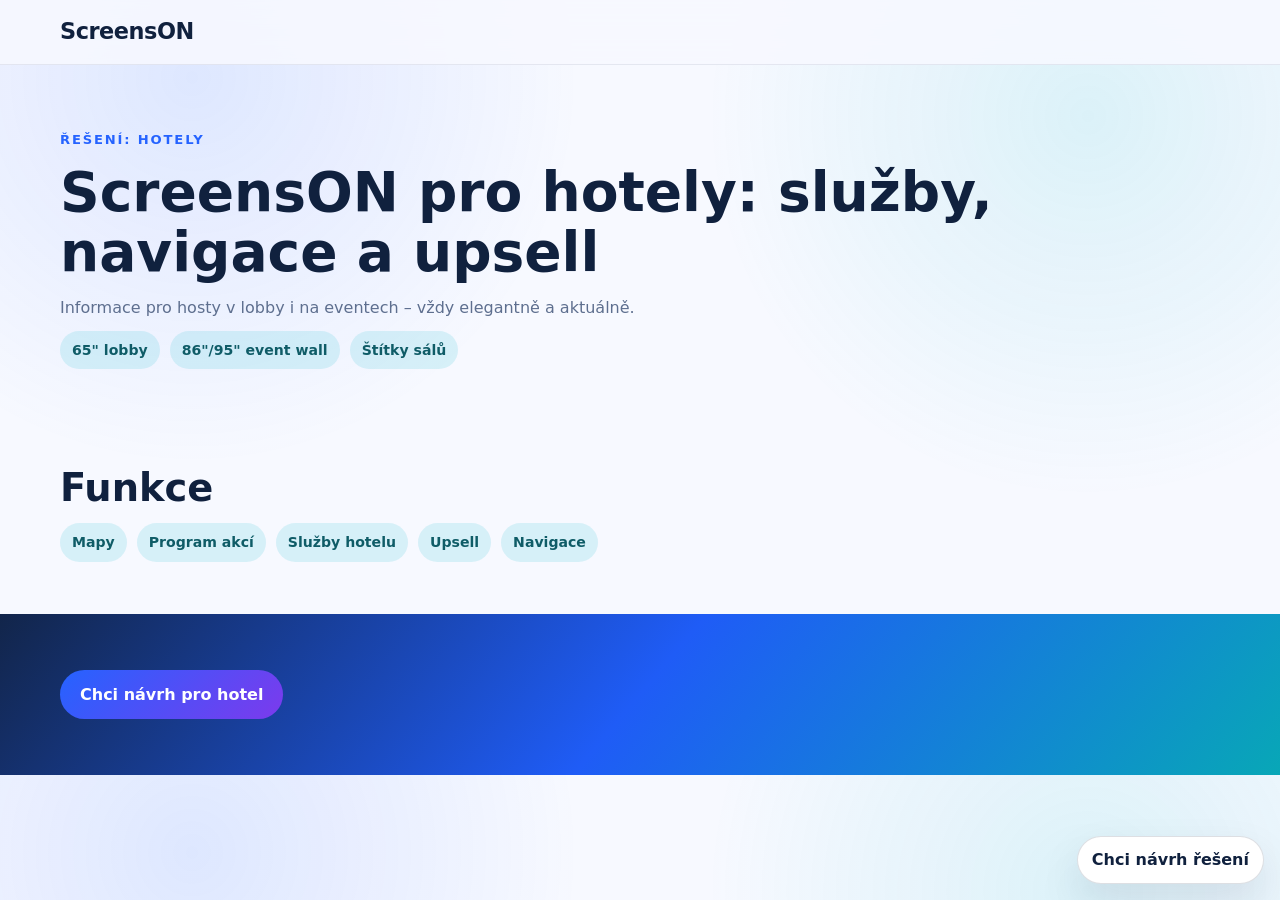
==== hotely.html @ 5580115f "Vytvořit moderní web ScreensON s podstránkami segmentů" ====
<!DOCTYPE html><html lang="cs"><head><meta charset="UTF-8"/><meta name="viewport" content="width=device-width, initial-scale=1"/><title>ScreensON pro hotely</title><link rel="stylesheet" href="styles.css"/></head><body><header class="site-header"><nav class="nav wrap"><a class="logo" href="index.html">ScreensON</a></nav></header><main><section class="hero wrap"><p class="eyebrow">Řešení: Hotely</p><h1>ScreensON pro hotely: služby, navigace a upsell</h1><p class="lead">Informace pro hosty v lobby i na eventech – vždy elegantně a aktuálně.</p><div class="pill-row"><span class="pill">65" lobby</span><span class="pill">86"/95" event wall</span><span class="pill">Štítky sálů</span></div></section><section class="wrap section"><h2>Funkce</h2><div class="pill-row"><span class="pill">Mapy</span><span class="pill">Program akcí</span><span class="pill">Služby hotelu</span><span class="pill">Upsell</span><span class="pill">Navigace</span></div></section><section class="final-cta"><div class="wrap"><a class="button" href="index.html#kontakt">Chci návrh pro hotel</a></div></section></main><a class="sticky-mini-cta" href="index.html#kontakt">Chci návrh řešení</a><script src="app.js"></script></body></html>
---- styles.css ----
:root {
  --bg: #f7f9ff;
  --surface: #ffffff;
  --text: #10213e;
  --muted: #5e6f8f;
  --primary: #2563ff;
  --secondary: #11b8c9;
  --accent: #7c3aed;
  --radius: 22px;
  --shadow: 0 18px 40px rgba(16, 33, 62, 0.1);
}

* { box-sizing: border-box; margin: 0; padding: 0; }
body {
  font-family: "Manrope", system-ui, sans-serif;
  color: var(--text);
  background: radial-gradient(circle at 15% 10%, rgba(37, 99, 255, 0.12), transparent 30%),
    radial-gradient(circle at 85% 15%, rgba(17, 184, 201, 0.12), transparent 30%),
    var(--bg);
  line-height: 1.6;
}
a { text-decoration: none; color: inherit; }
.wrap { width: min(1160px, 92%); margin: 0 auto; }

.site-header {
  position: sticky; top: 0; z-index: 30;
  backdrop-filter: blur(12px);
  background: rgba(247, 249, 255, 0.86);
  border-bottom: 1px solid rgba(16, 33, 62, 0.08);
}
.nav { display: flex; align-items: center; gap: 18px; padding: 14px 0; }
.logo { font-size: 1.4rem; font-weight: 800; letter-spacing: -0.02em; }
.nav-links { margin-left: auto; display: flex; align-items: center; gap: 16px; font-weight: 600; color: var(--muted); }
.subtle-link { font-size: 0.85rem; color: var(--muted); }

.dropdown { position: relative; }
.dropdown-toggle { border: 0; background: transparent; font: inherit; color: inherit; cursor: pointer; font-weight: 700; }
.dropdown-menu {
  position: absolute; top: 130%; left: 0; min-width: 220px;
  background: var(--surface); border-radius: 14px; box-shadow: var(--shadow);
  border: 1px solid rgba(16,33,62,.08); display: none; padding: 8px;
}
.dropdown.open .dropdown-menu { display: grid; gap: 4px; }
.dropdown-menu a { padding: 8px 10px; border-radius: 10px; }
.dropdown-menu a:hover { background: rgba(37, 99, 255, 0.08); }

.button {
  display: inline-flex; align-items: center; justify-content: center;
  border: 0; border-radius: 999px; padding: 12px 20px;
  background: linear-gradient(135deg, var(--primary), var(--accent)); color: #fff;
  font-weight: 700; cursor: pointer;
}
.button.small { padding: 9px 16px; font-size: .9rem; }
.button.ghost { background: transparent; color: var(--primary); border: 1px solid rgba(37,99,255,.3); }

.hero { padding: 64px 0 44px; }
.section-grid { display: grid; grid-template-columns: 1.1fr .9fr; gap: 28px; align-items: center; }
.eyebrow { text-transform: uppercase; letter-spacing: .14em; color: var(--primary); font-size: .82rem; font-weight: 800; }
h1 { font-size: clamp(2rem, 4.3vw, 3.6rem); line-height: 1.1; margin: 12px 0; }
h2 { font-size: clamp(1.6rem, 3vw, 2.5rem); line-height: 1.2; margin-bottom: 12px; }
.lead, .section-lead { color: var(--muted); max-width: 70ch; }
.actions { margin-top: 20px; display: flex; flex-wrap: wrap; gap: 12px; }
.benefits-inline { margin-top: 20px; display: flex; flex-wrap: wrap; gap: 10px; }
.benefits-inline span, .pill {
  background: rgba(17, 184, 201, 0.14); color: #0f5c67; padding: 8px 12px;
  border-radius: 999px; font-size: .88rem; font-weight: 700;
}

.device-mockup {
  background: #0d1a33; border-radius: 24px; padding: 18px; color: #c8dbff;
  box-shadow: var(--shadow);
}
.screen {
  width: 100%; aspect-ratio: 16/10; border-radius: 14px;
  background: linear-gradient(135deg, rgba(37,99,255,.7), rgba(17,184,201,.7), rgba(124,58,237,.75));
}
.section { padding: 52px 0; }
.alt { background: #eef3ff; }

.cards { display: grid; gap: 18px; }
.cards.three { grid-template-columns: repeat(3, minmax(0,1fr)); }
.solution-grid { grid-template-columns: repeat(4, minmax(0,1fr)); margin-top: 18px; }
.card {
  background: var(--surface); border-radius: var(--radius); box-shadow: var(--shadow);
  padding: 20px; display: grid; gap: 8px;
}
.card p, .card li { color: var(--muted); }
.card span { color: var(--primary); font-weight: 700; }

.trust { padding-bottom: 22px; }
.stats-grid { display: grid; grid-template-columns: repeat(4, minmax(0,1fr)); gap: 12px; }
.stats-grid article { background: #fff; border-radius: 14px; padding: 16px; box-shadow: var(--shadow); }
.steps { display: grid; grid-template-columns: repeat(4, minmax(0,1fr)); gap: 10px; }
.steps article { background: #fff; border-radius: 16px; padding: 14px; box-shadow: var(--shadow); }

.pill-row { display: flex; flex-wrap: wrap; gap: 10px; margin-top: 10px; }
.carousel { display: grid; grid-template-columns: repeat(3, minmax(0,1fr)); gap: 14px; }
.faq { display: grid; gap: 10px; }
details { background: #fff; border-radius: 14px; padding: 12px 14px; box-shadow: var(--shadow); }
summary { cursor: pointer; font-weight: 700; }

.final-cta {
  padding: 56px 0;
  background: linear-gradient(130deg, #12254a, #1f5cf6, #08a7b7);
  color: #fff;
}
.mini-form { background: #fff; color: var(--text); padding: 18px; border-radius: 16px; display: grid; gap: 10px; }
.mini-form input { width: 100%; padding: 10px 11px; border-radius: 10px; border: 1px solid rgba(16,33,62,.15); }
.form-note { font-size: .85rem; color: var(--muted); }

.footer { padding: 24px 0 40px; display: flex; justify-content: space-between; gap: 12px; color: var(--muted); }
.sticky-mini-cta {
  position: fixed; right: 16px; bottom: 16px; z-index: 20;
  background: #fff; border: 1px solid rgba(16,33,62,.14); border-radius: 999px; padding: 10px 14px;
  box-shadow: var(--shadow); font-weight: 700;
}
.plain-list { padding-left: 18px; display: grid; gap: 6px; }

.burger { display: none; border: 0; background: #fff; border-radius: 10px; padding: 8px 11px; }
@media (max-width: 960px) {
  .section-grid, .cards.three, .solution-grid, .stats-grid, .steps, .carousel { grid-template-columns: 1fr 1fr; }
  .subtle-link { display: none; }
}
@media (max-width: 740px) {
  .burger { display: block; margin-left: auto; }
  .nav-links {
    display: none; position: absolute; left: 4%; right: 4%; top: 66px; z-index: 10;
    background: #fff; border-radius: 14px; padding: 14px; box-shadow: var(--shadow);
    flex-direction: column; align-items: flex-start;
  }
  .nav-links.open { display: flex; }
  .section-grid, .cards.three, .solution-grid, .stats-grid, .steps, .carousel { grid-template-columns: 1fr; }
}
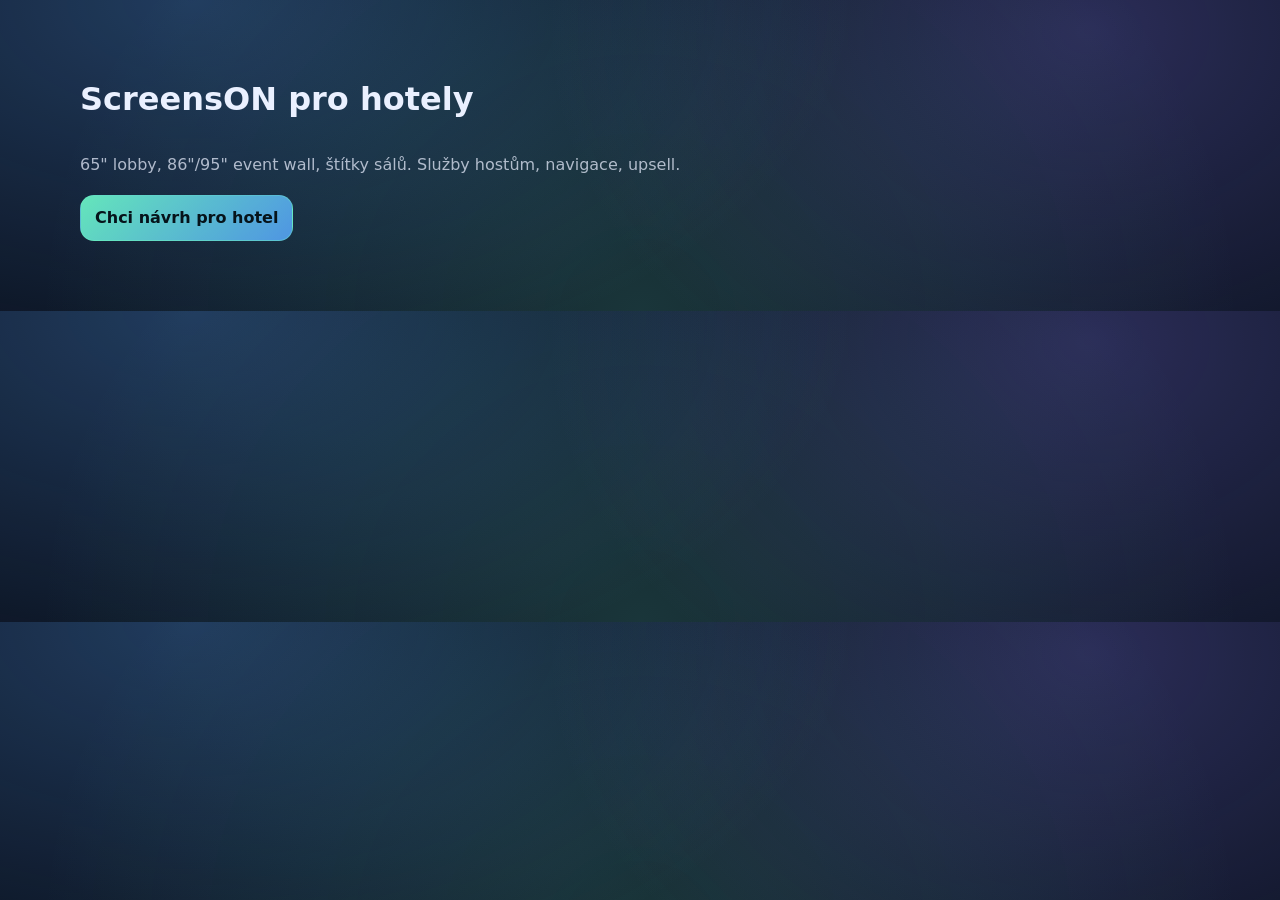
==== commit 57d418e0: "Zapracovat nový vizuální podklad a opravit strukturu webu" ====
--- a/hotely.html
+++ b/hotely.html
@@ -1 +1 @@
-<!DOCTYPE html><html lang="cs"><head><meta charset="UTF-8"/><meta name="viewport" content="width=device-width, initial-scale=1"/><title>ScreensON pro hotely</title><link rel="stylesheet" href="styles.css"/></head><body><header class="site-header"><nav class="nav wrap"><a class="logo" href="index.html">ScreensON</a></nav></header><main><section class="hero wrap"><p class="eyebrow">Řešení: Hotely</p><h1>ScreensON pro hotely: služby, navigace a upsell</h1><p class="lead">Informace pro hosty v lobby i na eventech – vždy elegantně a aktuálně.</p><div class="pill-row"><span class="pill">65" lobby</span><span class="pill">86"/95" event wall</span><span class="pill">Štítky sálů</span></div></section><section class="wrap section"><h2>Funkce</h2><div class="pill-row"><span class="pill">Mapy</span><span class="pill">Program akcí</span><span class="pill">Služby hotelu</span><span class="pill">Upsell</span><span class="pill">Navigace</span></div></section><section class="final-cta"><div class="wrap"><a class="button" href="index.html#kontakt">Chci návrh pro hotel</a></div></section></main><a class="sticky-mini-cta" href="index.html#kontakt">Chci návrh řešení</a><script src="app.js"></script></body></html>
+<!doctype html><html lang="cs"><head><meta charset="utf-8"/><meta name="viewport" content="width=device-width, initial-scale=1"/><title>ScreensON pro hotely</title><link rel="stylesheet" href="styles.css"/></head><body><main class="section"><div class="container"><div class="section-head"><h1>ScreensON pro hotely</h1><p>65" lobby, 86"/95" event wall, štítky sálů. Služby hostům, navigace, upsell.</p></div><p><a class="btn btn-primary" href="index.html#kontakt">Chci návrh pro hotel</a></p></div></main></body></html>
--- a/styles.css
+++ b/styles.css
@@ -1,133 +1,167 @@
-:root {
-  --bg: #f7f9ff;
-  --surface: #ffffff;
-  --text: #10213e;
-  --muted: #5e6f8f;
-  --primary: #2563ff;
-  --secondary: #11b8c9;
-  --accent: #7c3aed;
-  --radius: 22px;
-  --shadow: 0 18px 40px rgba(16, 33, 62, 0.1);
+:root{
+  --bg: #0b1220;
+  --surface: rgba(255,255,255,.06);
+  --surface-2: rgba(255,255,255,.10);
+  --text: #eaf0ff;
+  --muted: rgba(234,240,255,.72);
+  --line: rgba(234,240,255,.16);
+  --brand: #69f0c2;
+  --brand-2: #59a8ff;
+  --accent: #8a7dff;
+  --shadow: 0 18px 50px rgba(0,0,0,.35);
+  --shadow-soft: 0 12px 30px rgba(0,0,0,.22);
+  --radius: 18px;
+  --radius-lg: 26px;
+  --container: 1120px;
 }
 
-* { box-sizing: border-box; margin: 0; padding: 0; }
-body {
-  font-family: "Manrope", system-ui, sans-serif;
-  color: var(--text);
-  background: radial-gradient(circle at 15% 10%, rgba(37, 99, 255, 0.12), transparent 30%),
-    radial-gradient(circle at 85% 15%, rgba(17, 184, 201, 0.12), transparent 30%),
-    var(--bg);
-  line-height: 1.6;
-}
-a { text-decoration: none; color: inherit; }
-.wrap { width: min(1160px, 92%); margin: 0 auto; }
-
-.site-header {
-  position: sticky; top: 0; z-index: 30;
-  backdrop-filter: blur(12px);
-  background: rgba(247, 249, 255, 0.86);
-  border-bottom: 1px solid rgba(16, 33, 62, 0.08);
-}
-.nav { display: flex; align-items: center; gap: 18px; padding: 14px 0; }
-.logo { font-size: 1.4rem; font-weight: 800; letter-spacing: -0.02em; }
-.nav-links { margin-left: auto; display: flex; align-items: center; gap: 16px; font-weight: 600; color: var(--muted); }
-.subtle-link { font-size: 0.85rem; color: var(--muted); }
-
-.dropdown { position: relative; }
-.dropdown-toggle { border: 0; background: transparent; font: inherit; color: inherit; cursor: pointer; font-weight: 700; }
-.dropdown-menu {
-  position: absolute; top: 130%; left: 0; min-width: 220px;
-  background: var(--surface); border-radius: 14px; box-shadow: var(--shadow);
-  border: 1px solid rgba(16,33,62,.08); display: none; padding: 8px;
-}
-.dropdown.open .dropdown-menu { display: grid; gap: 4px; }
-.dropdown-menu a { padding: 8px 10px; border-radius: 10px; }
-.dropdown-menu a:hover { background: rgba(37, 99, 255, 0.08); }
-
-.button {
-  display: inline-flex; align-items: center; justify-content: center;
-  border: 0; border-radius: 999px; padding: 12px 20px;
-  background: linear-gradient(135deg, var(--primary), var(--accent)); color: #fff;
-  font-weight: 700; cursor: pointer;
-}
-.button.small { padding: 9px 16px; font-size: .9rem; }
-.button.ghost { background: transparent; color: var(--primary); border: 1px solid rgba(37,99,255,.3); }
-
-.hero { padding: 64px 0 44px; }
-.section-grid { display: grid; grid-template-columns: 1.1fr .9fr; gap: 28px; align-items: center; }
-.eyebrow { text-transform: uppercase; letter-spacing: .14em; color: var(--primary); font-size: .82rem; font-weight: 800; }
-h1 { font-size: clamp(2rem, 4.3vw, 3.6rem); line-height: 1.1; margin: 12px 0; }
-h2 { font-size: clamp(1.6rem, 3vw, 2.5rem); line-height: 1.2; margin-bottom: 12px; }
-.lead, .section-lead { color: var(--muted); max-width: 70ch; }
-.actions { margin-top: 20px; display: flex; flex-wrap: wrap; gap: 12px; }
-.benefits-inline { margin-top: 20px; display: flex; flex-wrap: wrap; gap: 10px; }
-.benefits-inline span, .pill {
-  background: rgba(17, 184, 201, 0.14); color: #0f5c67; padding: 8px 12px;
-  border-radius: 999px; font-size: .88rem; font-weight: 700;
+@media (prefers-reduced-motion: reduce){
+  *{ scroll-behavior:auto !important; transition:none !important; animation:none !important; }
 }
 
-.device-mockup {
-  background: #0d1a33; border-radius: 24px; padding: 18px; color: #c8dbff;
-  box-shadow: var(--shadow);
+*{ box-sizing: border-box; }
+html{ scroll-behavior: smooth; }
+body{
+  margin:0;
+  font-family: ui-sans-serif, system-ui, -apple-system, Segoe UI, Roboto, Arial, "Apple Color Emoji","Segoe UI Emoji";
+  background: radial-gradient(1200px 700px at 15% 0%, rgba(89,168,255,.28), transparent 55%),
+              radial-gradient(900px 700px at 85% 10%, rgba(138,125,255,.25), transparent 60%),
+              radial-gradient(1000px 900px at 50% 100%, rgba(105,240,194,.16), transparent 60%),
+              var(--bg);
+  color: var(--text);
+  line-height: 1.5;
 }
-.screen {
-  width: 100%; aspect-ratio: 16/10; border-radius: 14px;
-  background: linear-gradient(135deg, rgba(37,99,255,.7), rgba(17,184,201,.7), rgba(124,58,237,.75));
+
+a{ color: inherit; text-decoration: none; }
+.container{ width: min(var(--container), calc(100% - 40px)); margin-inline: auto; }
+
+.skip{ position:absolute; left:-999px; top:10px; padding:10px 14px; border-radius:10px; background:#111a2f; border:1px solid var(--line); }
+.skip:focus{ left:14px; z-index:9999; }
+
+.site-header{ position:sticky; top:0; z-index:1000; backdrop-filter:blur(14px); background:rgba(11,18,32,.65); border-bottom:1px solid rgba(234,240,255,.10); }
+.nav-wrap{ display:flex; align-items:center; justify-content:space-between; gap:18px; padding:14px 0; }
+.brand{ display:flex; align-items:center; gap:10px; font-weight:800; letter-spacing:.2px; }
+.brand-mark{ width:14px; height:14px; border-radius:6px; background:linear-gradient(135deg,var(--brand),var(--brand-2)); box-shadow:0 0 0 4px rgba(105,240,194,.10); }
+.brand-text{ font-size:18px; }
+.brand-text span{ color:var(--brand); }
+
+.nav-toggle{ display:none; }
+.nav-burger{ display:none; width:44px; height:44px; border-radius:14px; border:1px solid rgba(234,240,255,.16); background:rgba(255,255,255,.06); place-items:center; cursor:pointer; }
+.nav-burger span{ display:block; width:18px; height:2px; background:rgba(234,240,255,.85); border-radius:2px; margin:3px 0; }
+
+.nav{ display:flex; align-items:center; gap:18px; }
+.nav-list{ list-style:none; display:flex; align-items:center; gap:12px; padding:0; margin:0; }
+.nav-link{ padding:10px 12px; border-radius:12px; color:rgba(234,240,255,.84); }
+.nav-link:hover{ background:rgba(255,255,255,.06); color:var(--text); }
+.nav-item{ position:relative; }
+.has-dropdown:hover .dropdown{ opacity:1; transform:translateY(0); pointer-events:auto; }
+.dropdown{ position:absolute; top:44px; left:0; width:230px; padding:10px; border-radius:16px; background:rgba(17,26,47,.95); border:1px solid rgba(234,240,255,.12); box-shadow:var(--shadow-soft); opacity:0; transform:translateY(-6px); pointer-events:none; transition:.2s ease; }
+.dropdown a{ display:block; padding:10px; border-radius:12px; color:rgba(234,240,255,.86); }
+.dropdown a:hover{ background:rgba(255,255,255,.06); }
+.nav-cta{ display:flex; align-items:center; gap:10px; }
+.login-link{ font-size: .88rem; opacity: .82; }
+
+@media (max-width: 940px){
+  .nav-burger{ display:grid; }
+  .nav{ position:absolute; left:0; right:0; top:70px; margin:0 auto; width:min(var(--container), calc(100% - 20px)); border-radius:18px; padding:14px; background:rgba(17,26,47,.96); border:1px solid rgba(234,240,255,.12); box-shadow:var(--shadow); display:none; flex-direction:column; align-items:stretch; gap:10px; }
+  .nav-list{ flex-direction:column; align-items:stretch; gap:6px; }
+  .nav-cta{ flex-direction:column; align-items:stretch; }
+  .dropdown{ position:static; width:auto; opacity:1; transform:none; pointer-events:auto; background:rgba(255,255,255,.04); border:1px solid rgba(234,240,255,.10); margin-top:6px; }
+  .has-dropdown:hover .dropdown{ opacity:1; }
+  .nav-toggle:checked ~ .nav{ display:flex; }
 }
-.section { padding: 52px 0; }
-.alt { background: #eef3ff; }
 
-.cards { display: grid; gap: 18px; }
-.cards.three { grid-template-columns: repeat(3, minmax(0,1fr)); }
-.solution-grid { grid-template-columns: repeat(4, minmax(0,1fr)); margin-top: 18px; }
-.card {
-  background: var(--surface); border-radius: var(--radius); box-shadow: var(--shadow);
-  padding: 20px; display: grid; gap: 8px;
-}
-.card p, .card li { color: var(--muted); }
-.card span { color: var(--primary); font-weight: 700; }
+.btn{ display:inline-flex; align-items:center; justify-content:center; gap:8px; padding:10px 14px; border-radius:14px; border:1px solid rgba(234,240,255,.16); background:rgba(255,255,255,.06); color:var(--text); font-weight:650; transition: transform .12s ease, background .12s ease, border-color .12s ease; }
+.btn:hover{ transform:translateY(-1px); background:rgba(255,255,255,.08); border-color:rgba(234,240,255,.22); }
+.btn-primary{ border-color:rgba(105,240,194,.38); background:linear-gradient(135deg, rgba(105,240,194,.95), rgba(89,168,255,.85)); color:#06131a; }
+.btn-ghost{ background:rgba(255,255,255,.05); }
+.btn-lg{ padding:13px 16px; border-radius:16px; }
+.full{ width:100%; }
 
-.trust { padding-bottom: 22px; }
-.stats-grid { display: grid; grid-template-columns: repeat(4, minmax(0,1fr)); gap: 12px; }
-.stats-grid article { background: #fff; border-radius: 14px; padding: 16px; box-shadow: var(--shadow); }
-.steps { display: grid; grid-template-columns: repeat(4, minmax(0,1fr)); gap: 10px; }
-.steps article { background: #fff; border-radius: 16px; padding: 14px; box-shadow: var(--shadow); }
+.hero{ padding:56px 0 26px; }
+.hero-grid{ display:grid; grid-template-columns:1.1fr .9fr; align-items:center; gap:28px; }
+.kicker{ display:inline-flex; padding:6px 10px; border-radius:999px; border:1px solid rgba(234,240,255,.14); background:rgba(255,255,255,.06); color:rgba(234,240,255,.82); font-size:13px; margin:0 0 12px; }
+.hero h1{ font-size:clamp(30px,4vw,48px); line-height:1.08; margin:0 0 12px; }
+.lead{ color:rgba(234,240,255,.78); font-size:clamp(15px,1.4vw,18px); margin:0 0 18px; }
+.hero-actions{ display:flex; gap:10px; flex-wrap:wrap; margin-bottom:16px; }
+.hero-bullets{ margin:0; padding-left:18px; color:rgba(234,240,255,.78); }
+.hero-bullets li{ margin:6px 0; }
+.hero-media{ display:flex; flex-direction:column; gap:12px; }
+.device{ border-radius:var(--radius-lg); border:1px solid rgba(234,240,255,.14); background:rgba(255,255,255,.05); box-shadow:var(--shadow); overflow:hidden; }
+.device-topbar{ display:flex; gap:7px; padding:12px 14px; border-bottom:1px solid rgba(234,240,255,.10); background:rgba(0,0,0,.18); }
+.dot{ width:8px; height:8px; border-radius:50%; background:rgba(234,240,255,.25); }
+.device-screen{ position:relative; padding:18px; min-height:300px; background:radial-gradient(700px 420px at 30% 20%, rgba(89,168,255,.22), transparent 55%), radial-gradient(600px 460px at 70% 50%, rgba(105,240,194,.18), transparent 60%), rgba(255,255,255,.02); }
+.mock-ui{ display:grid; gap:12px; }
+.mock-card{ border-radius:16px; border:1px solid rgba(234,240,255,.12); background:rgba(255,255,255,.05); padding:14px; }
+.mock-title{ width:52%; height:10px; border-radius:999px; background:rgba(234,240,255,.22); margin-bottom:10px; }
+.mock-lines span{ display:block; height:8px; border-radius:999px; background:rgba(234,240,255,.16); margin:8px 0; }
+.mock-lines span:nth-child(2){ width:92%; }
+.mock-lines span:nth-child(3){ width:70%; }
+.mock-strip{ display:flex; gap:10px; }
+.mock-strip span{ flex:1; height:46px; border-radius:16px; border:1px solid rgba(234,240,255,.10); background:rgba(255,255,255,.04); }
+.glow{ position:absolute; inset:-60px -60px auto auto; width:180px; height:180px; background:radial-gradient(circle at 30% 30%, rgba(105,240,194,.40), transparent 60%); filter:blur(10px); pointer-events:none; }
+.media-note{ display:flex; align-items:center; gap:10px; color:rgba(234,240,255,.74); font-size:14px; }
+.badge{ display:inline-flex; align-items:center; padding:4px 10px; border-radius:999px; border:1px solid rgba(105,240,194,.30); background:rgba(105,240,194,.12); color:rgba(234,240,255,.92); font-weight:650; }
 
-.pill-row { display: flex; flex-wrap: wrap; gap: 10px; margin-top: 10px; }
-.carousel { display: grid; grid-template-columns: repeat(3, minmax(0,1fr)); gap: 14px; }
-.faq { display: grid; gap: 10px; }
-details { background: #fff; border-radius: 14px; padding: 12px 14px; box-shadow: var(--shadow); }
-summary { cursor: pointer; font-weight: 700; }
+@media (max-width: 940px){ .hero-grid{ grid-template-columns:1fr; } .device-screen{ min-height:260px; } }
 
-.final-cta {
-  padding: 56px 0;
-  background: linear-gradient(130deg, #12254a, #1f5cf6, #08a7b7);
-  color: #fff;
-}
-.mini-form { background: #fff; color: var(--text); padding: 18px; border-radius: 16px; display: grid; gap: 10px; }
-.mini-form input { width: 100%; padding: 10px 11px; border-radius: 10px; border: 1px solid rgba(16,33,62,.15); }
-.form-note { font-size: .85rem; color: var(--muted); }
+.section{ padding:54px 0; }
+.section-soft{ background:rgba(255,255,255,.03); border-top:1px solid rgba(234,240,255,.08); border-bottom:1px solid rgba(234,240,255,.08); }
+.section-head{ display:flex; flex-direction:column; gap:8px; margin-bottom:18px; }
+.section-head h2{ margin:0; font-size:clamp(22px,2.5vw,32px); line-height:1.12; }
+.section-head p{ margin:0; color:var(--muted); max-width:72ch; }
+.proof{ padding:10px 0 26px; }
+.proof-head h2{ margin:0 0 6px; font-size:22px; }
+.proof-head p{ margin:0; color:var(--muted); }
+.proof-row{ display:flex; gap:10px; flex-wrap:wrap; margin-top:14px; }
+.pill{ display:flex; align-items:center; gap:10px; padding:10px 12px; border-radius:999px; border:1px solid rgba(234,240,255,.12); background:rgba(255,255,255,.05); color:rgba(234,240,255,.84); }
+.pill-ico{ width:22px; height:22px; border-radius:50%; display:grid; place-items:center; background:rgba(105,240,194,.16); border:1px solid rgba(105,240,194,.22); }
+.logo-row{ display:flex; gap:10px; flex-wrap:wrap; margin-top:14px; }
+.logo-chip{ padding:10px 12px; border-radius:16px; border:1px solid rgba(234,240,255,.10); background:rgba(255,255,255,.04); color:rgba(234,240,255,.70); }
+.grid3{ display:grid; grid-template-columns:repeat(3,1fr); gap:14px; }
+.card{ border-radius:var(--radius); border:1px solid rgba(234,240,255,.12); background:rgba(255,255,255,.05); box-shadow:var(--shadow-soft); padding:18px; }
+.card h3{ margin:10px 0 6px; }
+.card p{ margin:0 0 10px; color:var(--muted); }
+.card-ico{ width:44px; height:44px; border-radius:16px; display:grid; place-items:center; background:rgba(255,255,255,.06); border:1px solid rgba(234,240,255,.12); }
+.grid-cards{ display:grid; grid-template-columns:repeat(4,1fr); gap:12px; }
+.tile{ border-radius:var(--radius); border:1px solid rgba(234,240,255,.12); background:rgba(255,255,255,.05); box-shadow:var(--shadow-soft); padding:16px; transition:transform .12s ease, border-color .12s ease, background .12s ease; }
+.tile:hover{ transform:translateY(-2px); border-color:rgba(105,240,194,.22); background:rgba(255,255,255,.06); }
+.tile-top{ display:flex; align-items:center; gap:10px; margin-bottom:8px; }
+.tile-ico{ width:40px; height:40px; border-radius:14px; display:grid; place-items:center; background:rgba(105,240,194,.10); border:1px solid rgba(105,240,194,.16); }
+.tile-title{ font-weight:800; }
+.tile p{ margin:0 0 10px; color:var(--muted); }
+.tile-cta{ color:rgba(234,240,255,.92); }
+.ref{ border-radius:var(--radius); border:1px solid rgba(234,240,255,.12); background:rgba(255,255,255,.05); box-shadow:var(--shadow-soft); overflow:hidden; }
+.ref-img{ height:140px; background: radial-gradient(500px 220px at 30% 40%, rgba(89,168,255,.24), transparent 60%), radial-gradient(460px 220px at 70% 60%, rgba(105,240,194,.18), transparent 60%), rgba(255,255,255,.03); border-bottom:1px solid rgba(234,240,255,.10); }
+.ref-body{ padding:14px; }
+.ref-body h3{ margin:0 0 6px; }
+.ref-body p{ margin:0; color:var(--muted); }
 
-.footer { padding: 24px 0 40px; display: flex; justify-content: space-between; gap: 12px; color: var(--muted); }
-.sticky-mini-cta {
-  position: fixed; right: 16px; bottom: 16px; z-index: 20;
-  background: #fff; border: 1px solid rgba(16,33,62,.14); border-radius: 999px; padding: 10px 14px;
-  box-shadow: var(--shadow); font-weight: 700;
-}
-.plain-list { padding-left: 18px; display: grid; gap: 6px; }
+.final{ padding:64px 0; background: radial-gradient(1100px 600px at 15% 40%, rgba(89,168,255,.20), transparent 55%), radial-gradient(1000px 600px at 85% 40%, rgba(105,240,194,.18), transparent 55%), rgba(255,255,255,.03); border-top:1px solid rgba(234,240,255,.08); }
+.final-grid{ display:grid; grid-template-columns:1.1fr .9fr; gap:16px; align-items:start; }
+.final-copy h2{ margin:0 0 8px; font-size:clamp(22px,2.8vw,34px); }
+.final-copy p{ margin:0 0 14px; color:var(--muted); }
+.mini-faq details{ border-radius:16px; border:1px solid rgba(234,240,255,.12); background:rgba(255,255,255,.05); padding:12px 14px; margin:10px 0; }
+.mini-faq summary{ cursor:pointer; font-weight:750; }
+.mini-faq p{ margin:10px 0 0; color:var(--muted); }
+.form{ border-radius:var(--radius-lg); border:1px solid rgba(234,240,255,.12); background:rgba(17,26,47,.75); box-shadow:var(--shadow); padding:16px; }
+.form-head h3{ margin:0; }
+.form-head p{ margin:4px 0 0; color:var(--muted); }
+.field{ display:flex; flex-direction:column; gap:6px; margin-top:12px; }
+.field span{ color:rgba(234,240,255,.82); font-size:14px; }
+input, select, textarea{ width:100%; padding:12px; border-radius:14px; border:1px solid rgba(234,240,255,.14); background:rgba(255,255,255,.06); color:var(--text); }
+input:focus, select:focus, textarea:focus{ border-color:rgba(105,240,194,.35); box-shadow:0 0 0 4px rgba(105,240,194,.10); outline:none; }
+.form-note{ margin:10px 0 0; color:rgba(234,240,255,.55); font-size:12.5px; }
 
-.burger { display: none; border: 0; background: #fff; border-radius: 10px; padding: 8px 11px; }
-@media (max-width: 960px) {
-  .section-grid, .cards.three, .solution-grid, .stats-grid, .steps, .carousel { grid-template-columns: 1fr 1fr; }
-  .subtle-link { display: none; }
-}
-@media (max-width: 740px) {
-  .burger { display: block; margin-left: auto; }
-  .nav-links {
-    display: none; position: absolute; left: 4%; right: 4%; top: 66px; z-index: 10;
-    background: #fff; border-radius: 14px; padding: 14px; box-shadow: var(--shadow);
-    flex-direction: column; align-items: flex-start;
-  }
-  .nav-links.open { display: flex; }
-  .section-grid, .cards.three, .solution-grid, .stats-grid, .steps, .carousel { grid-template-columns: 1fr; }
-}
+.footer{ padding:28px 0 10px; border-top:1px solid rgba(234,240,255,.08); background:rgba(0,0,0,.12); }
+.footer-grid{ display:flex; align-items:flex-start; justify-content:space-between; gap:16px; flex-wrap:wrap; }
+.footer-brand{ margin-bottom:8px; }
+.footer-cols{ display:flex; gap:28px; flex-wrap:wrap; }
+.footer-col h4{ margin:0 0 10px; }
+.footer-col a{ display:block; color:rgba(234,240,255,.72); margin:7px 0; }
+.footer-bottom{ margin-top:16px; padding-top:10px; border-top:1px solid rgba(234,240,255,.08); }
+.muted{ color:var(--muted); }
+
+@media (max-width: 1000px){ .grid-cards{ grid-template-columns:repeat(2,1fr); } }
+@media (max-width: 940px){ .grid3, .final-grid{ grid-template-columns:1fr; } }
+@media (max-width: 560px){ .grid-cards{ grid-template-columns:1fr; } }
